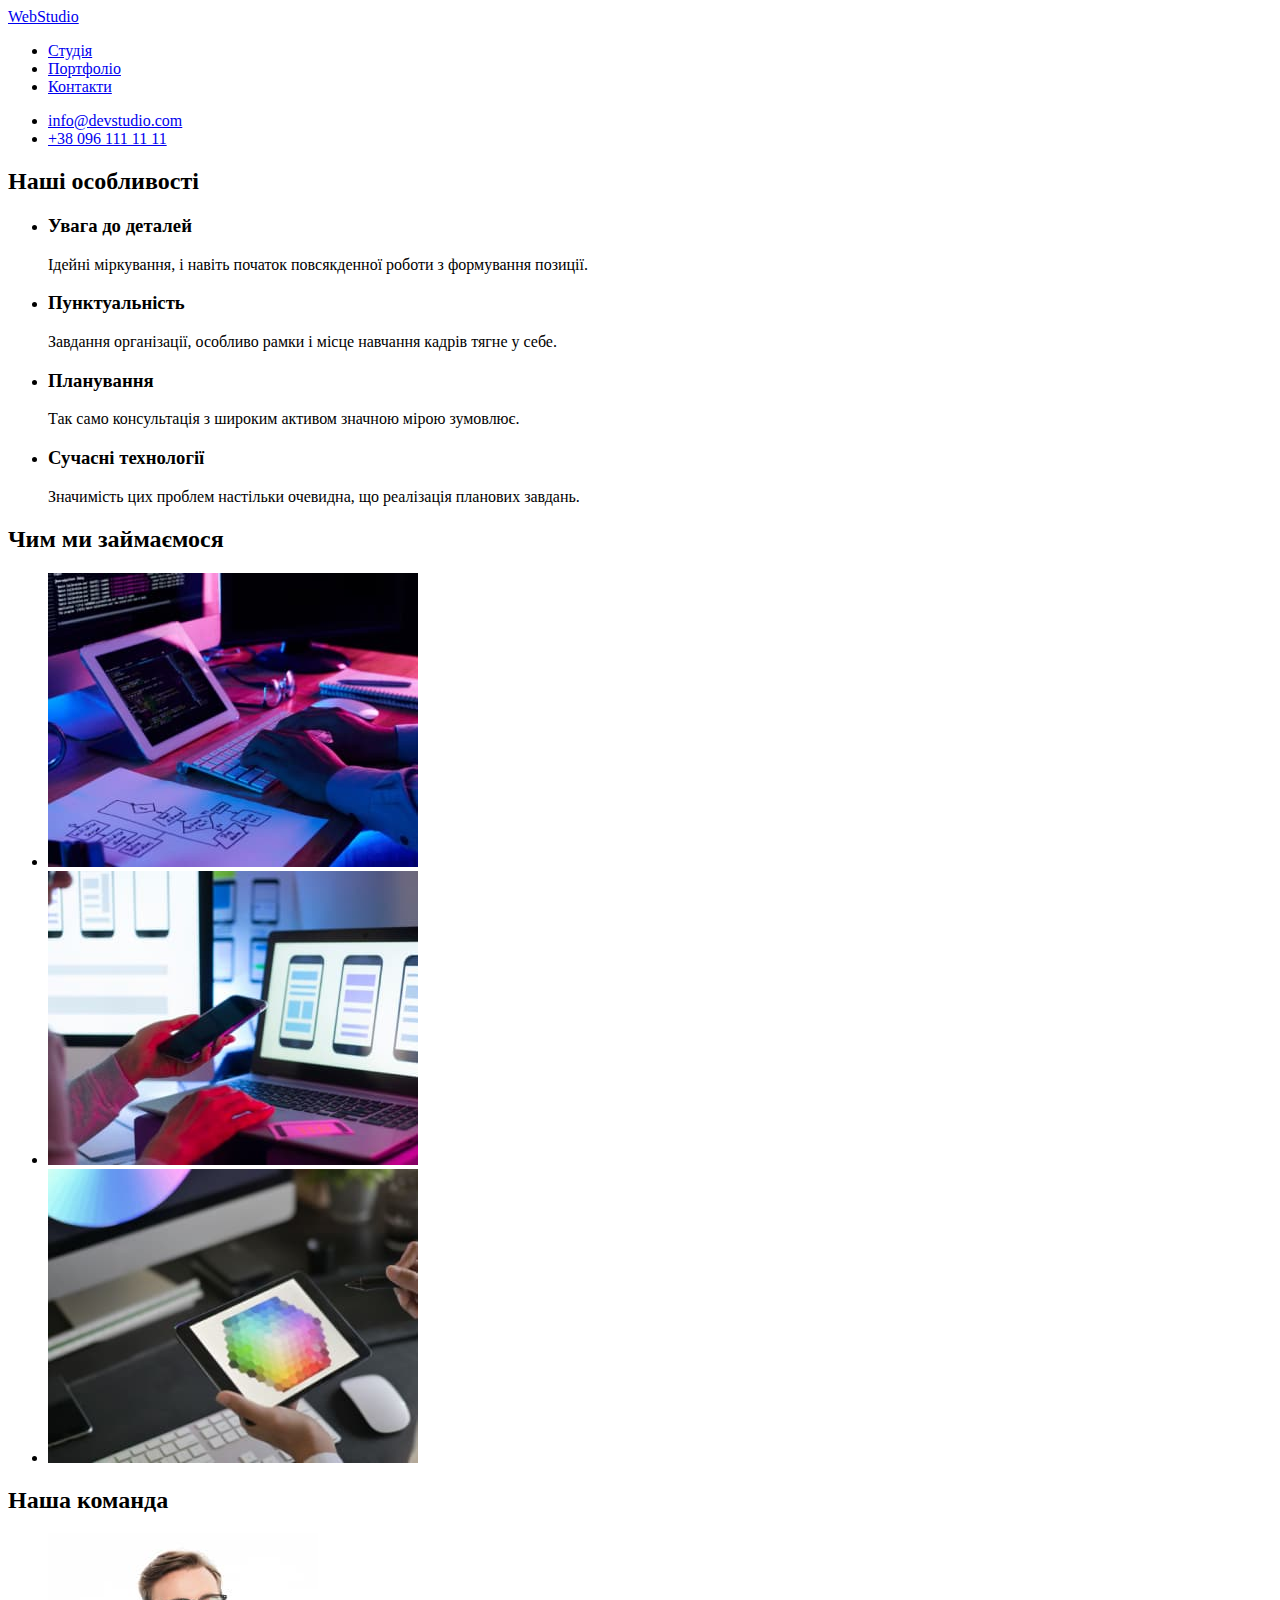
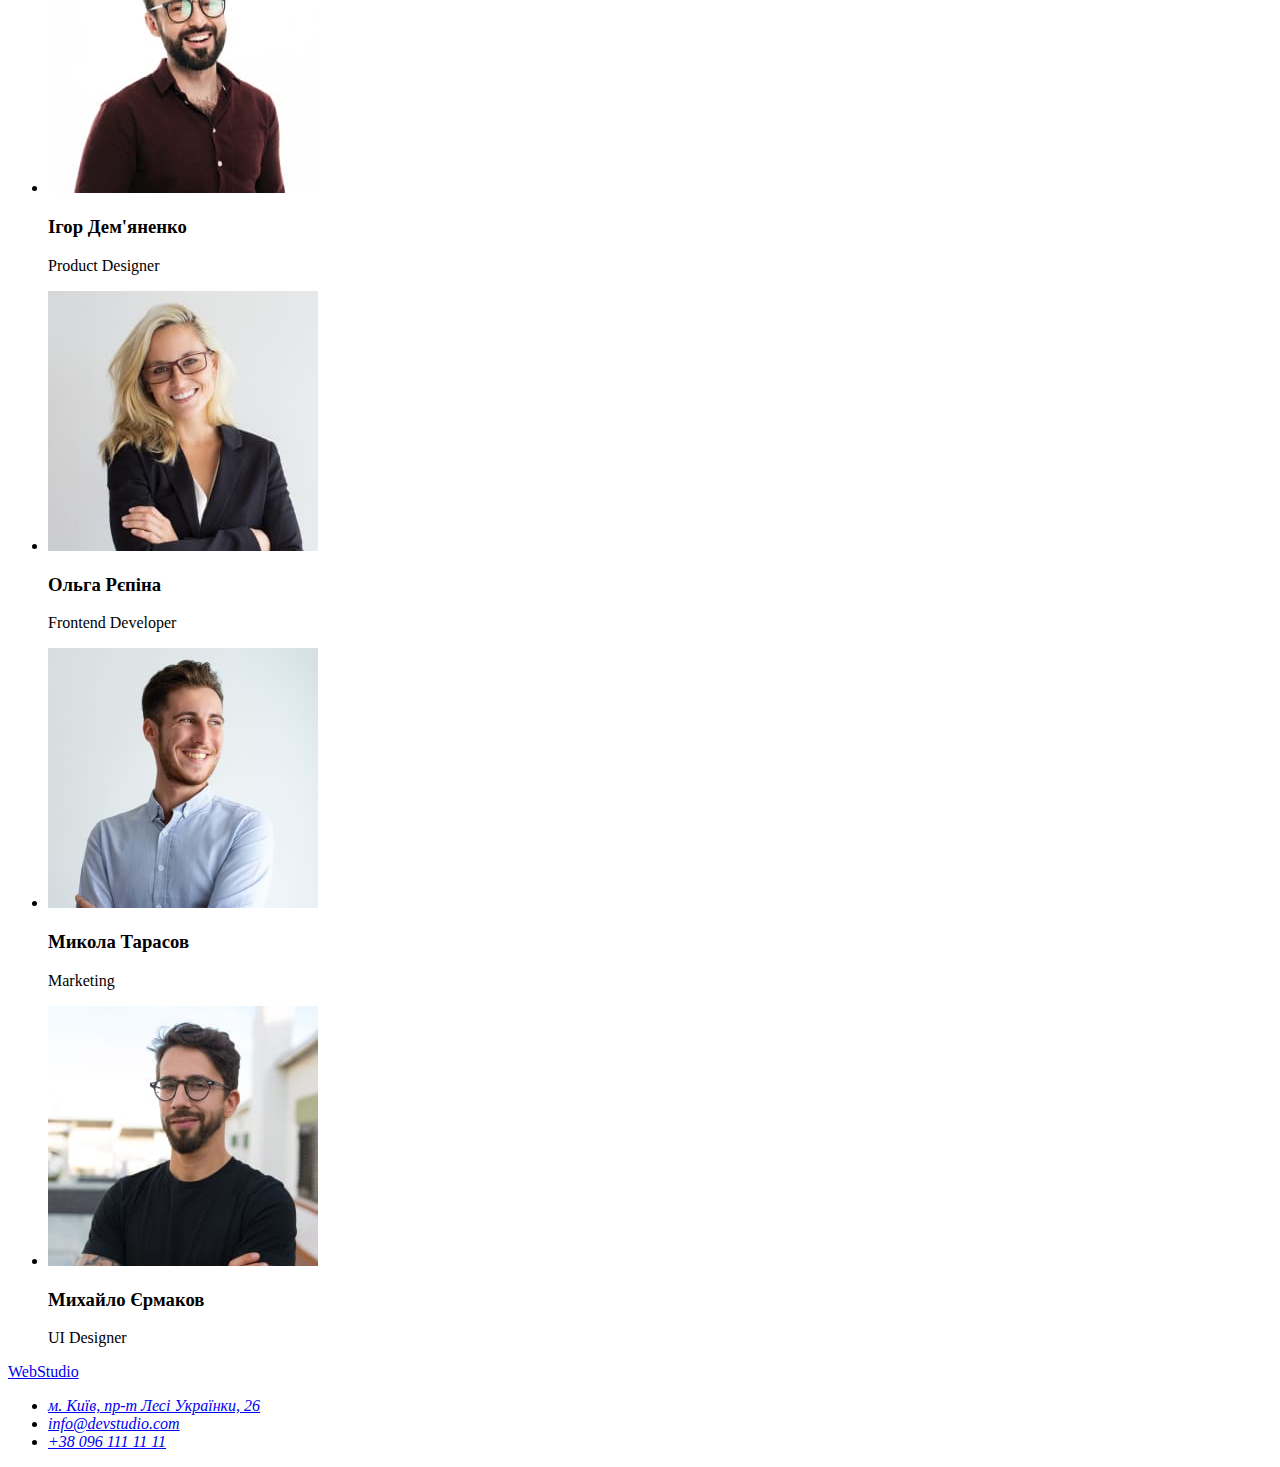
==== portfolio.html @ 6642eb1c "додає сторінку портфоліо" ====
<!DOCTYPE html>
<html lang="en">
  <head>
    <meta charset="UTF-8" />
    <meta http-equiv="X-UA-Compatible" content="IE=edge" />
    <meta name="viewport" content="width=device-width, initial-scale=1.0" />
    <title>Document</title>
  </head>

  <body>
    <header>
      <nav>
        <a href="./index.html">WebStudio</a>
        <ul>
          <li>
            <a href="#">Студія</a>
          </li>
          <li>
            <a href="./portfolio.html">Портфоліо</a>
          </li>
          <li>
            <a href="#">Контакти</a>
          </li>
        </ul>
      </nav>

      <ul>
        <li><a href="mailto:info@devstudio.com ">info@devstudio.com</a></li>
        <li>
          <a href="tel:+380961111111">+38 096 111 11 11</a>
        </li>
      </ul>
    </header>
    <main>
      <section>
        <h2>Наші особливості</h2>

        <ul>
          <li>
            <h3>Увага до деталей</h3>
            <p>
              Ідейні міркування, і навіть початок повсякденної роботи з
              формування позиції.
            </p>
          </li>

          <li>
            <h3>Пунктуальність</h3>
            <p>
              Завдання організації, особливо рамки і місце навчання кадрів тягне
              у себе.
            </p>
          </li>

          <li>
            <h3>Планування</h3>
            <p>
              Так само консультація з широким активом значною мірою зумовлює.
            </p>
          </li>
          <li>
            <h3>Сучасні технології</h3>
            <p>
              Значимість цих проблем настільки очевидна, що реалізація планових
              завдань.
            </p>
          </li>
        </ul>
      </section>

      <!--Чим ми займаємося-->

      <section>
        <h2>Чим ми займаємося</h2>

        <ul>
          <li>
            <img
              src="./images/3-1.jpg"
              alt="Людина працює за комп'ютером"
              width="370"
            />
          </li>
          <li>
            <img
              src="./images/3-2.jpg"
              alt="Людина працює зі смартфоном"
              width="370"
            />
          </li>
          <li>
            <img
              src="./images/3-3.jpg"
              alt="Людина працює на планшеті"
              width="370"
            />
          </li>
        </ul>
      </section>

      <!--Наша команда-->

      <section>
        <h2>Наша команда</h2>
        <ul>
          <li>
            <img
              src="./images/4-1.jpg"
              alt="Чоловік у червоній сорочці"
              width="270"
            />
            <h3>Ігор Дем'яненко</h3>
            <p>Product Designer</p>
          </li>
          <li>
            <img src="./images/4-2.jpg" alt="Ефектна блондинка" width="270" />
            <h3>Ольга Рєпіна</h3>
            <p>Frontend Developer</p>
          </li>
          <li>
            <img
              src="./images/4-3.jpg"
              alt="Чоловік у білій сорочці"
              width="270"
            />
            <h3>Микола Тарасов</h3>
            <p>Marketing</p>
          </li>
          <li>
            <img
              src="./images/4-4.jpg"
              alt="Чоловік у чорній футболці"
              width="270"
            />
            <h3>Михайло Єрмаков</h3>
            <p>UI Designer</p>
          </li>
        </ul>
      </section>
    </main>
    <footer>
      <a href="./index.html">WebStudio</a>
      <address>
        <ul>
          <li>
            <a
              href="https://www.google.com/maps/place/%D0%B1%D1%83%D0%BB%D1%8C%D0%B2%D0%B0%D1%80+%D0%9B%D0%B5%D1%81%D1%96+%D0%A3%D0%BA%D1%80%D0%B0%D1%97%D0%BD%D0%BA%D0%B8,+26,+%D0%9A%D0%B8%D1%97%D0%B2,+02000/@50.4265807,30.5383858,17z/data=!3m1!4b1!4m5!3m4!1s0x40d4cf0e033ecbe9:0x57a4dffefec77da0!8m2!3d50.4265807!4d30.5383858"
              >м. Київ, пр-т Лесі Українки, 26</a
            >
          </li>
          <li><a href="mailto:info@devstudio.com ">info@devstudio.com</a></li>
          <li>
            <a href="tel:+380961111111">+38 096 111 11 11</a>
          </li>
        </ul>
      </address>
    </footer>
  </body>
</html>
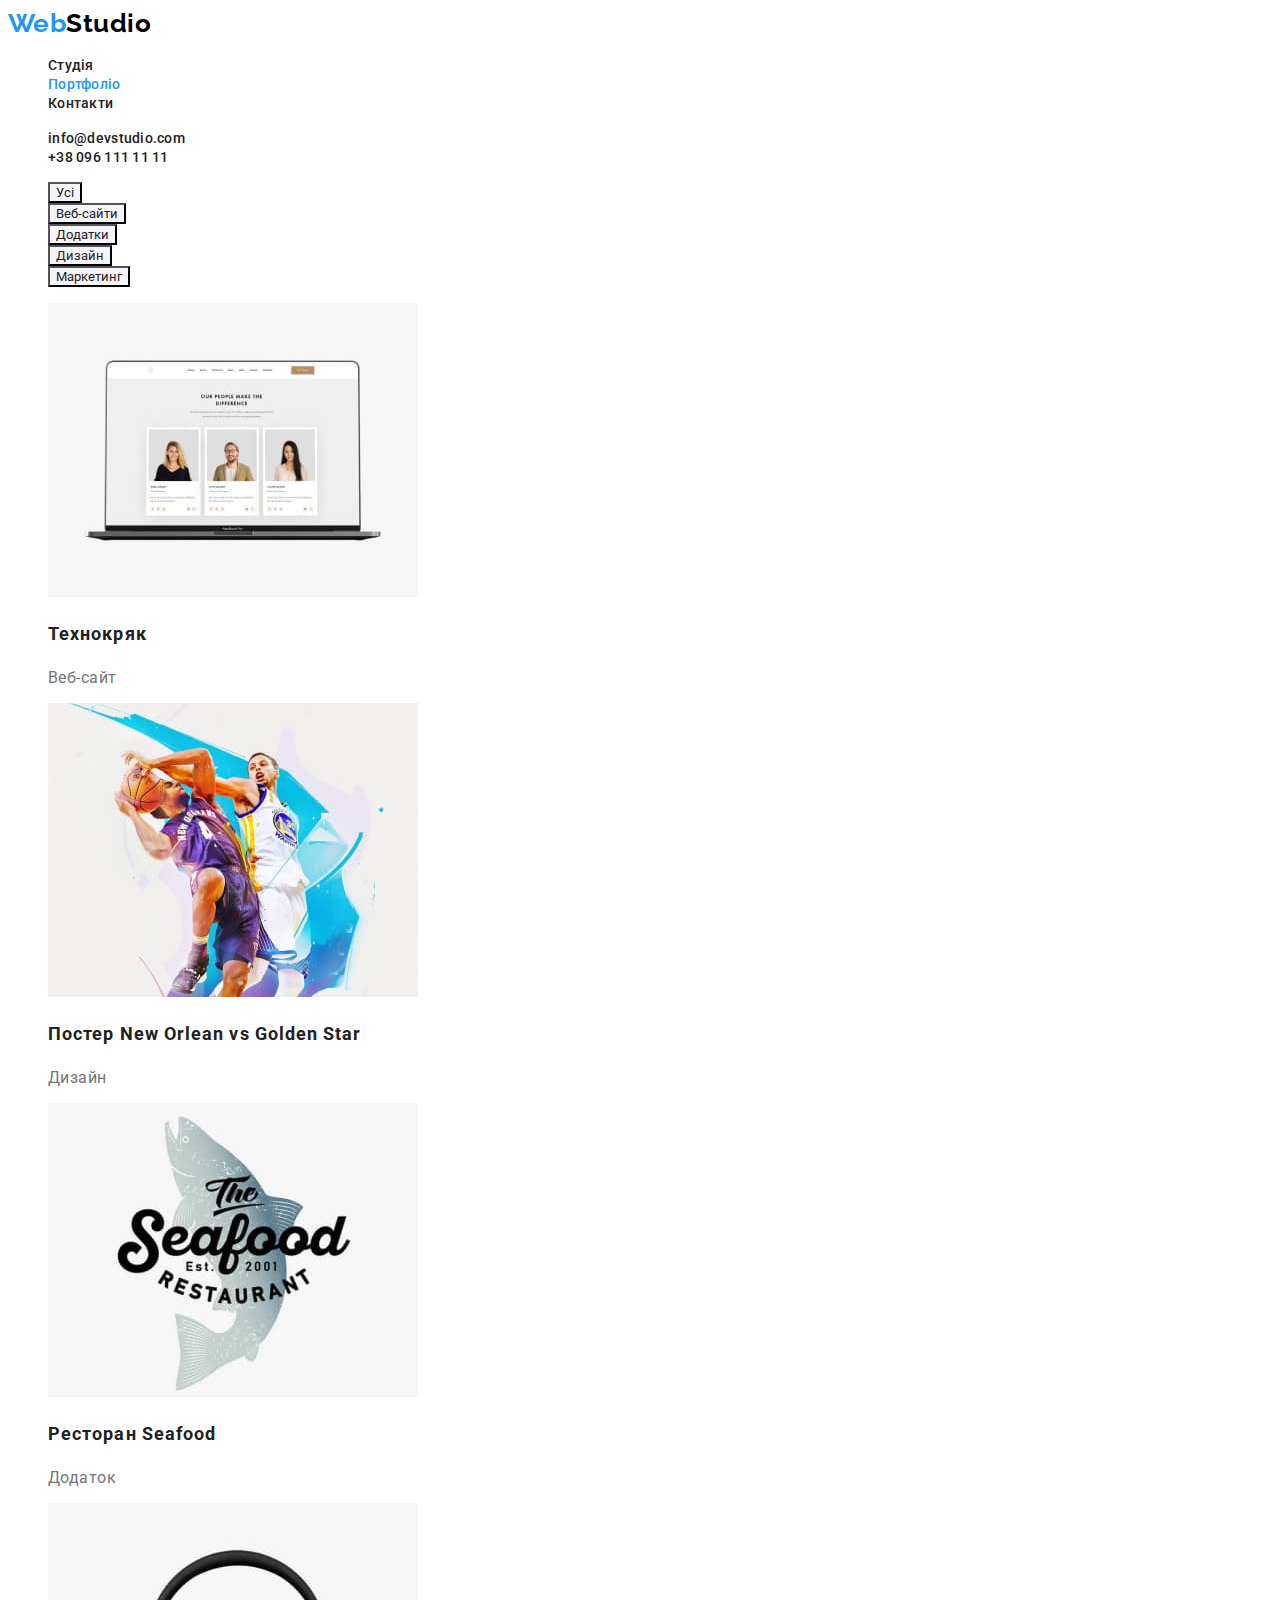
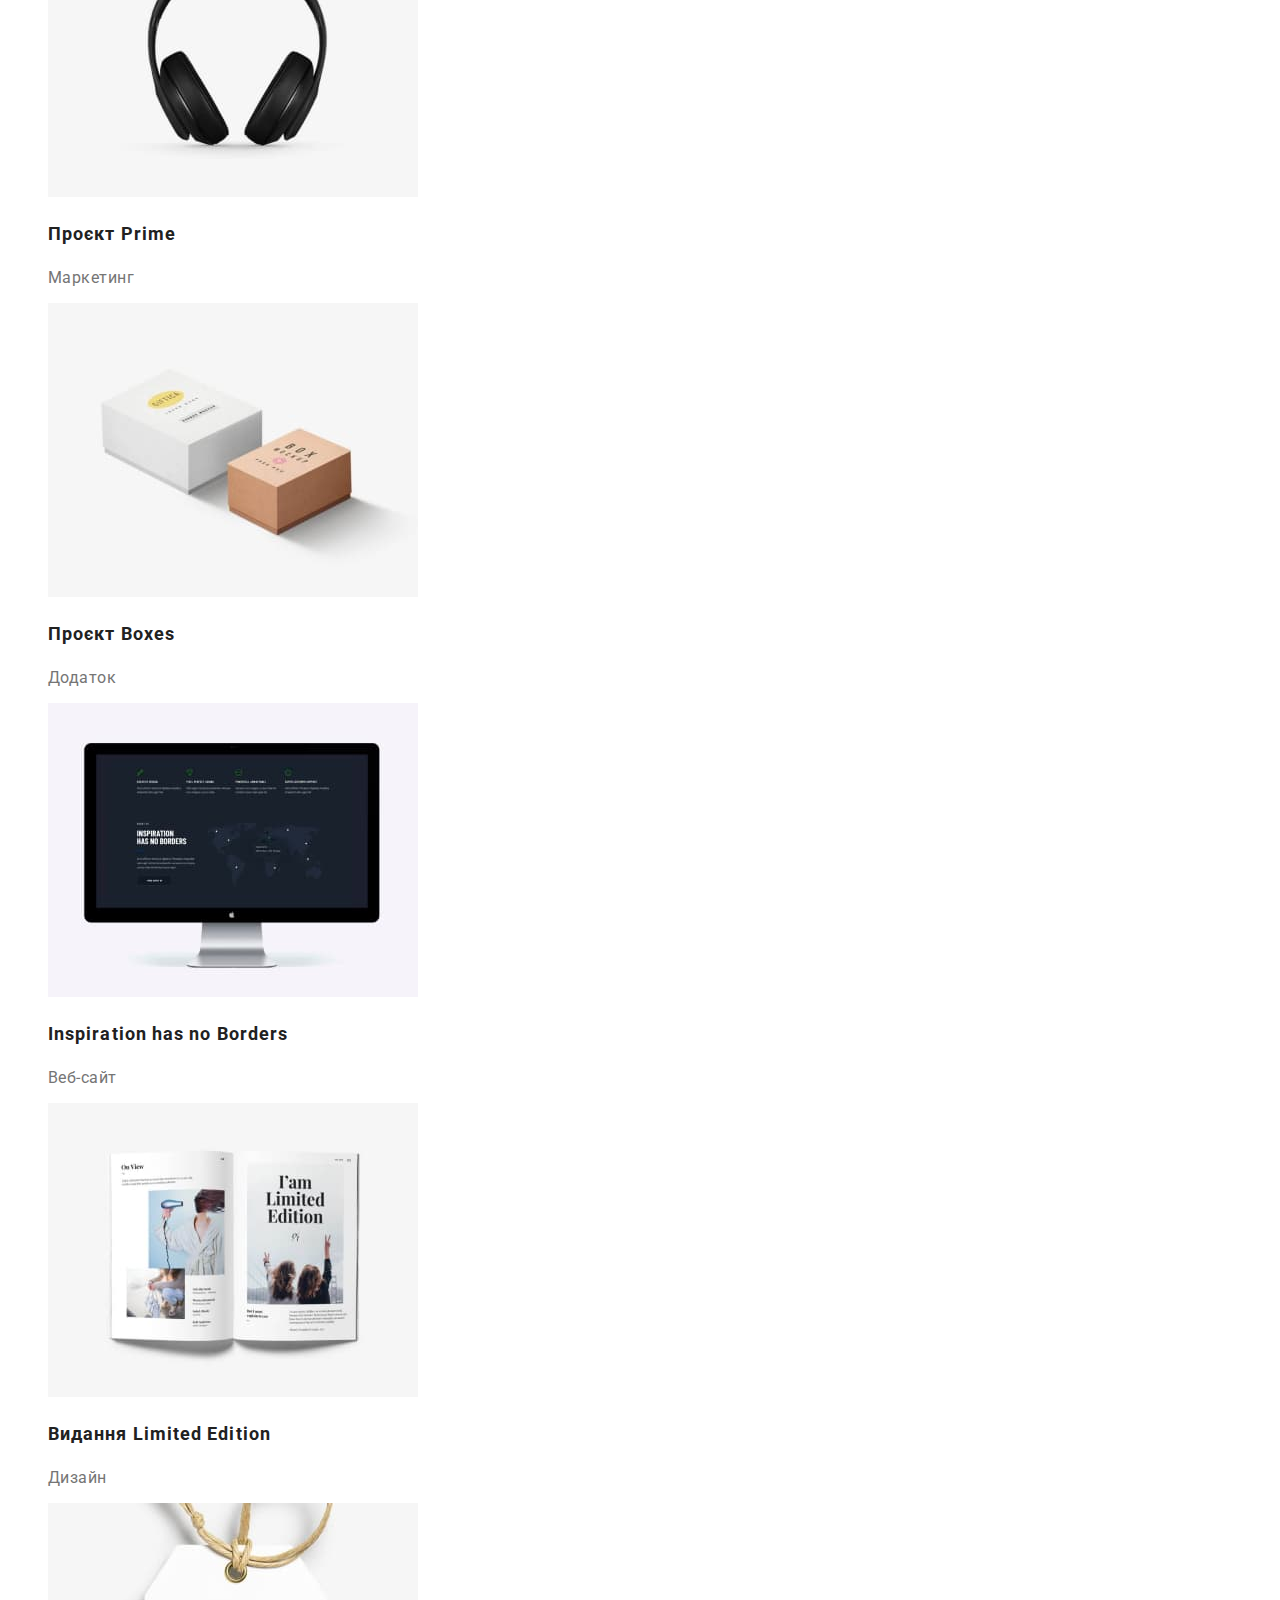
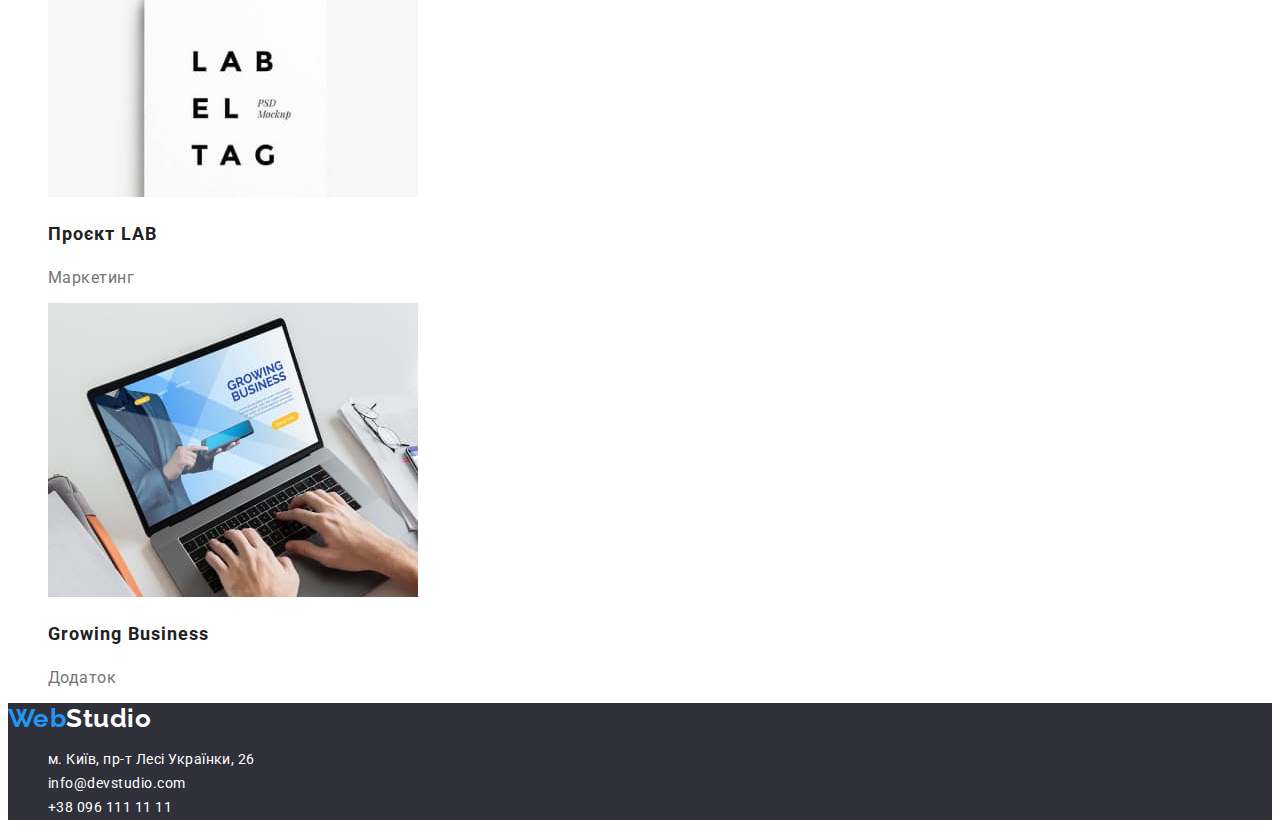
==== commit 03189cb0: "виправлено помилки css" ====
--- a/portfolio.html
+++ b/portfolio.html
@@ -5,152 +5,145 @@
     <meta http-equiv="X-UA-Compatible" content="IE=edge" />
     <meta name="viewport" content="width=device-width, initial-scale=1.0" />
     <title>Document</title>
+    <link
+      href="https://fonts.googleapis.com/css2?family=Raleway:wght@700&family=Roboto:wght@400;500;700;900&display=swap"
+      rel="stylesheet"
+    />
+    <link rel="stylesheet" href="./css/styles.css" />
   </head>
 
   <body>
     <header>
       <nav>
-        <a href="./index.html">WebStudio</a>
-        <ul>
+        <a href="./index.html" class="logo">
+          Web<span class="logo-title-black">Studio</span>
+        </a>
+        <ul class="site-nav">
           <li>
-            <a href="#">Студія</a>
+            <a href="./index.html" class="linc">Студія</a>
           </li>
           <li>
-            <a href="./portfolio.html">Портфоліо</a>
+            <a href="./portfolio.html" class="linc current">Портфоліо</a>
           </li>
           <li>
-            <a href="#">Контакти</a>
+            <a href="#" class="linc">Контакти</a>
           </li>
         </ul>
       </nav>
 
-      <ul>
-        <li><a href="mailto:info@devstudio.com ">info@devstudio.com</a></li>
+      <ul class="contact-nav">
         <li>
-          <a href="tel:+380961111111">+38 096 111 11 11</a>
+          <a href="mailto:info@devstudio.com " class="contact"
+            >info@devstudio.com</a
+          >
+        </li>
+        <li>
+          <a href="tel:+380961111111" class="contact">+38 096 111 11 11</a>
         </li>
       </ul>
     </header>
     <main>
-      <section>
-        <h2>Наші особливості</h2>
-
+      <!--Наші роботи-->
+      <section class="section">
+        <h1 class="visually-hidden">Наші роботи</h1>
         <ul>
           <li>
-            <h3>Увага до деталей</h3>
-            <p>
-              Ідейні міркування, і навіть початок повсякденної роботи з
-              формування позиції.
-            </p>
-          </li>
-
-          <li>
-            <h3>Пунктуальність</h3>
-            <p>
-              Завдання організації, особливо рамки і місце навчання кадрів тягне
-              у себе.
-            </p>
-          </li>
-
-          <li>
-            <h3>Планування</h3>
-            <p>
-              Так само консультація з широким активом значною мірою зумовлює.
-            </p>
+            <button class="filter-button" type="button">Усі</button>
           </li>
           <li>
-            <h3>Сучасні технології</h3>
-            <p>
-              Значимість цих проблем настільки очевидна, що реалізація планових
-              завдань.
-            </p>
+            <button class="filter-button" type="button">Веб-сайти</button>
+          </li>
+          <li><button class="filter-button" type="button">Додатки</button></li>
+          <li><button class="filter-button" type="button">Дизайн</button></li>
+          <li>
+            <button class="filter-button" type="button">Маркетинг</button>
           </li>
         </ul>
-      </section>
-
-      <!--Чим ми займаємося-->
-
-      <section>
-        <h2>Чим ми займаємося</h2>
 
         <ul>
           <li>
             <img
-              src="./images/3-1.jpg"
-              alt="Людина працює за комп'ютером"
-              width="370"
+              src="./images/portfolio-1.jpg"
+              alt="Ноутбук з відкритим сайтом"
             />
+            <h2 class="works-title">Технокряк</h2>
+            <p>Веб-сайт</p>
+          </li>
+          <li>
+            <img src="./images/portfolio-2.jpg" alt="Гра в баскетбол" />
+            <h2 class="works-title">Постер New Orlean vs Golden Star</h2>
+            <p>Дизайн</p>
+          </li>
+
+          <li>
+            <img src="./images/portfolio-3.jpg" alt="Емблема ресторану" />
+            <h2 class="works-title">Ресторан Seafood</h2>
+            <p>Додаток</p>
+          </li>
+          <li>
+            <img src="./images/portfolio-4.jpg" alt="Навушники" />
+            <h2 class="works-title">Проєкт Prime</h2>
+            <p>Маркетинг</p>
+          </li>
+          <li>
+            <img src="./images/portfolio-5.jpg" alt="Дві коробки" />
+            <h2 class="works-title">Проєкт Boxes</h2>
+            <p>Додаток</p>
           </li>
           <li>
             <img
-              src="./images/3-2.jpg"
-              alt="Людина працює зі смартфоном"
-              width="370"
+              src="./images/portfolio-6.jpg"
+              alt="Монітор з відкритим сайтом"
             />
+            <h2 class="works-title">Inspiration has no Borders</h2>
+            <p>Веб-сайт</p>
+          </li>
+          <li>
+            <img src="./images/portfolio-7.jpg" alt="Відкрита книга" />
+            <h2 class="works-title">Видання Limited Edition</h2>
+            <p>Дизайн</p>
           </li>
           <li>
             <img
-              src="./images/3-3.jpg"
-              alt="Людина працює на планшеті"
-              width="370"
+              src="./images/portfolio-8.jpg"
+              alt="Бірка з логотипом проєкту"
             />
-          </li>
-        </ul>
-      </section>
-
-      <!--Наша команда-->
-
-      <section>
-        <h2>Наша команда</h2>
-        <ul>
-          <li>
-            <img
-              src="./images/4-1.jpg"
-              alt="Чоловік у червоній сорочці"
-              width="270"
-            />
-            <h3>Ігор Дем'яненко</h3>
-            <p>Product Designer</p>
-          </li>
-          <li>
-            <img src="./images/4-2.jpg" alt="Ефектна блондинка" width="270" />
-            <h3>Ольга Рєпіна</h3>
-            <p>Frontend Developer</p>
+            <h2 class="works-title">Проєкт LAB</h2>
+            <p>Маркетинг</p>
           </li>
           <li>
             <img
-              src="./images/4-3.jpg"
-              alt="Чоловік у білій сорочці"
-              width="270"
+              src="./images/portfolio-9.jpg"
+              alt="Людина працює на ноутбуці"
             />
-            <h3>Микола Тарасов</h3>
-            <p>Marketing</p>
-          </li>
-          <li>
-            <img
-              src="./images/4-4.jpg"
-              alt="Чоловік у чорній футболці"
-              width="270"
-            />
-            <h3>Михайло Єрмаков</h3>
-            <p>UI Designer</p>
+            <h2 class="works-title">Growing Business</h2>
+            <p>Додаток</p>
           </li>
         </ul>
       </section>
     </main>
-    <footer>
-      <a href="./index.html">WebStudio</a>
-      <address>
+    <footer class="footer">
+      <a href="./index.html" class="logo"
+        >Web<span class="title-logo-light">Studio</span>
+      </a>
+      <address class="adress-nav">
         <ul>
           <li>
             <a
-              href="https://www.google.com/maps/place/%D0%B1%D1%83%D0%BB%D1%8C%D0%B2%D0%B0%D1%80+%D0%9B%D0%B5%D1%81%D1%96+%D0%A3%D0%BA%D1%80%D0%B0%D1%97%D0%BD%D0%BA%D0%B8,+26,+%D0%9A%D0%B8%D1%97%D0%B2,+02000/@50.4265807,30.5383858,17z/data=!3m1!4b1!4m5!3m4!1s0x40d4cf0e033ecbe9:0x57a4dffefec77da0!8m2!3d50.4265807!4d30.5383858"
+              href="https://goo.gl/maps/hLnJLnm5KdbcXGnV6"
+              target="_blank"
+              rel="noopener noreferrer nofollow"
+              class="adress"
               >м. Київ, пр-т Лесі Українки, 26</a
             >
           </li>
-          <li><a href="mailto:info@devstudio.com ">info@devstudio.com</a></li>
           <li>
-            <a href="tel:+380961111111">+38 096 111 11 11</a>
+            <a href="mailto:info@devstudio.com " class="adress"
+              >info@devstudio.com</a
+            >
+          </li>
+          <li>
+            <a href="tel:+380961111111" class="adress">+38 096 111 11 11</a>
           </li>
         </ul>
       </address>
--- a/css/styles.css
+++ b/css/styles.css
@@ -0,0 +1,208 @@
+/* Основний колір тексту #757575 */
+/* Другорядний колір тексту #212121 */
+/* Білий #FFFFFF*/
+/* Чорний #000000/
+/* Синій #2196F3 */
+/* Акцент #2196F3*/
+/* Колір фону героя #2F303A  */
+/* Другорядний колір фону #F5F4FA  */
+
+
+:root{
+    --primary-text-color: #757575;
+    --secondary-text-color: #212121;
+    --accent: #2196F3;
+    --hero-background-color: #2F303A;
+    --secondary-background-color: #F5F4FA;
+    --white-color: #FFFFFF;
+    --black-color: #000000;
+    --bhero-button-active:#188CE8;
+   
+}
+
+body {
+    color: var(--primary-text-color);
+    background-color: var(--white-color);
+    font-family: Roboto, sans-serif;
+    letter-spacing: 0.03em;
+}
+
+ul {
+    list-style: none;
+}
+
+/* Хедер */
+.logo{
+    color: var(--accent);
+    font-family: Raleway;
+            font-weight: 700;
+        font-size: 26px;
+        line-height: 1.2;
+        text-decoration: none;
+}
+
+.logo-title-black{
+    color: var(--black-color);
+}
+
+
+.site-nav .linc {
+    color: var(--secondary-text-color);
+    font-weight: 500;
+        font-size: 14px;
+        line-height: 1.14;
+        letter-spacing: 0.02em;
+        text-decoration: none;
+}
+
+.site-nav .linc:hover, 
+.site-nav .linc:focus {
+color: var(--accent);
+}
+
+
+.site-nav .linc.current {
+    color: var(--accent);
+}
+
+.contact-nav .contact {
+    color: var(--secondary-text-color);
+    font-weight: 500;
+        font-size: 14px;
+        line-height: 1.14;
+        letter-spacing: 0.02em;
+        text-decoration: none;
+}
+
+.contact-nav .contact:hover,
+.contact-nav .contact:focus{
+    color: var(--accent);
+}
+
+
+/* Футер */
+
+.footer{
+    background-color: var(--hero-background-color);
+}
+
+.title-logo-light{
+    color: var(--white-color);
+}
+
+.adress-nav{
+    font-style: normal;
+        font-weight: 400;
+        font-size: 14px;
+        line-height: 1.71;
+}
+
+.adress-nav .adress{
+    color: var(--white-color);
+    text-decoration: none;
+}
+
+.adress-nav .adress:hover,
+.adress-nav .adress:focus{
+    color: var(--accent);
+}
+
+/* Герой */
+
+.hero{
+    color: var(--white-color);
+    background-color: var(--hero-background-color);
+}
+
+
+
+.hero-button{
+   color: var(--white-color);
+   background-color: var(--accent);
+   cursor: pointer;
+   font-family: inherit;
+}
+
+.hero-title{
+    font-weight: 900;
+font-size: 44px;
+line-height: 1.36;
+letter-spacing: 0.06em;
+text-transform: uppercase
+}
+
+.hero-button:hover,
+.hero-button:focus{
+background-color:var(--bhero-button-active);
+}
+
+/* Наші особливості */
+
+.section-title{
+    color: var(--secondary-text-color);
+    font-weight: 700;
+        font-size: 36px;
+        line-height: 1.17;
+}
+
+.visually-hidden {
+    position: absolute;
+    white-space: nowrap;
+    width: 1px;
+    height: 1px;
+    overflow: hidden;
+    border: 0;
+    padding: 0;
+    clip: rect(0 0 0 0);
+    clip-path: inset(50%);
+    margin: -1px;
+}
+
+.element-title{
+    color: var(--secondary-text-color);
+    font-size: 14px;
+        line-height: 1.14;
+    text-transform: uppercase;
+}
+/* Чим ми займаємося */
+
+/* Наша команда */
+
+.section-team{
+    background-color: var(--secondary-background-color);
+}
+
+.fon-tim{
+    background: var(--white-color);
+}
+.tim-title {
+    color: var(--secondary-text-color);
+    font-weight: 500;
+        font-size: 16px;
+        line-height: 1.19;
+}
+
+/* Нащі роботи */
+
+.filter-button{
+cursor: pointer;
+color: var(--secondary-text-color);
+background-color: var(--secondary-background-color);
+font-family: inherit;
+ }
+
+.filter-button:hover,
+ .filter-button:focus{
+    color: var(--white-color);
+    background-color: var(--accent);
+ }
+
+.works-title {
+    color: var(--secondary-text-color);
+    font-weight: 700;
+        font-size: 18px;
+        line-height: 2;
+        letter-spacing: 0.06em;
+}
+
+ 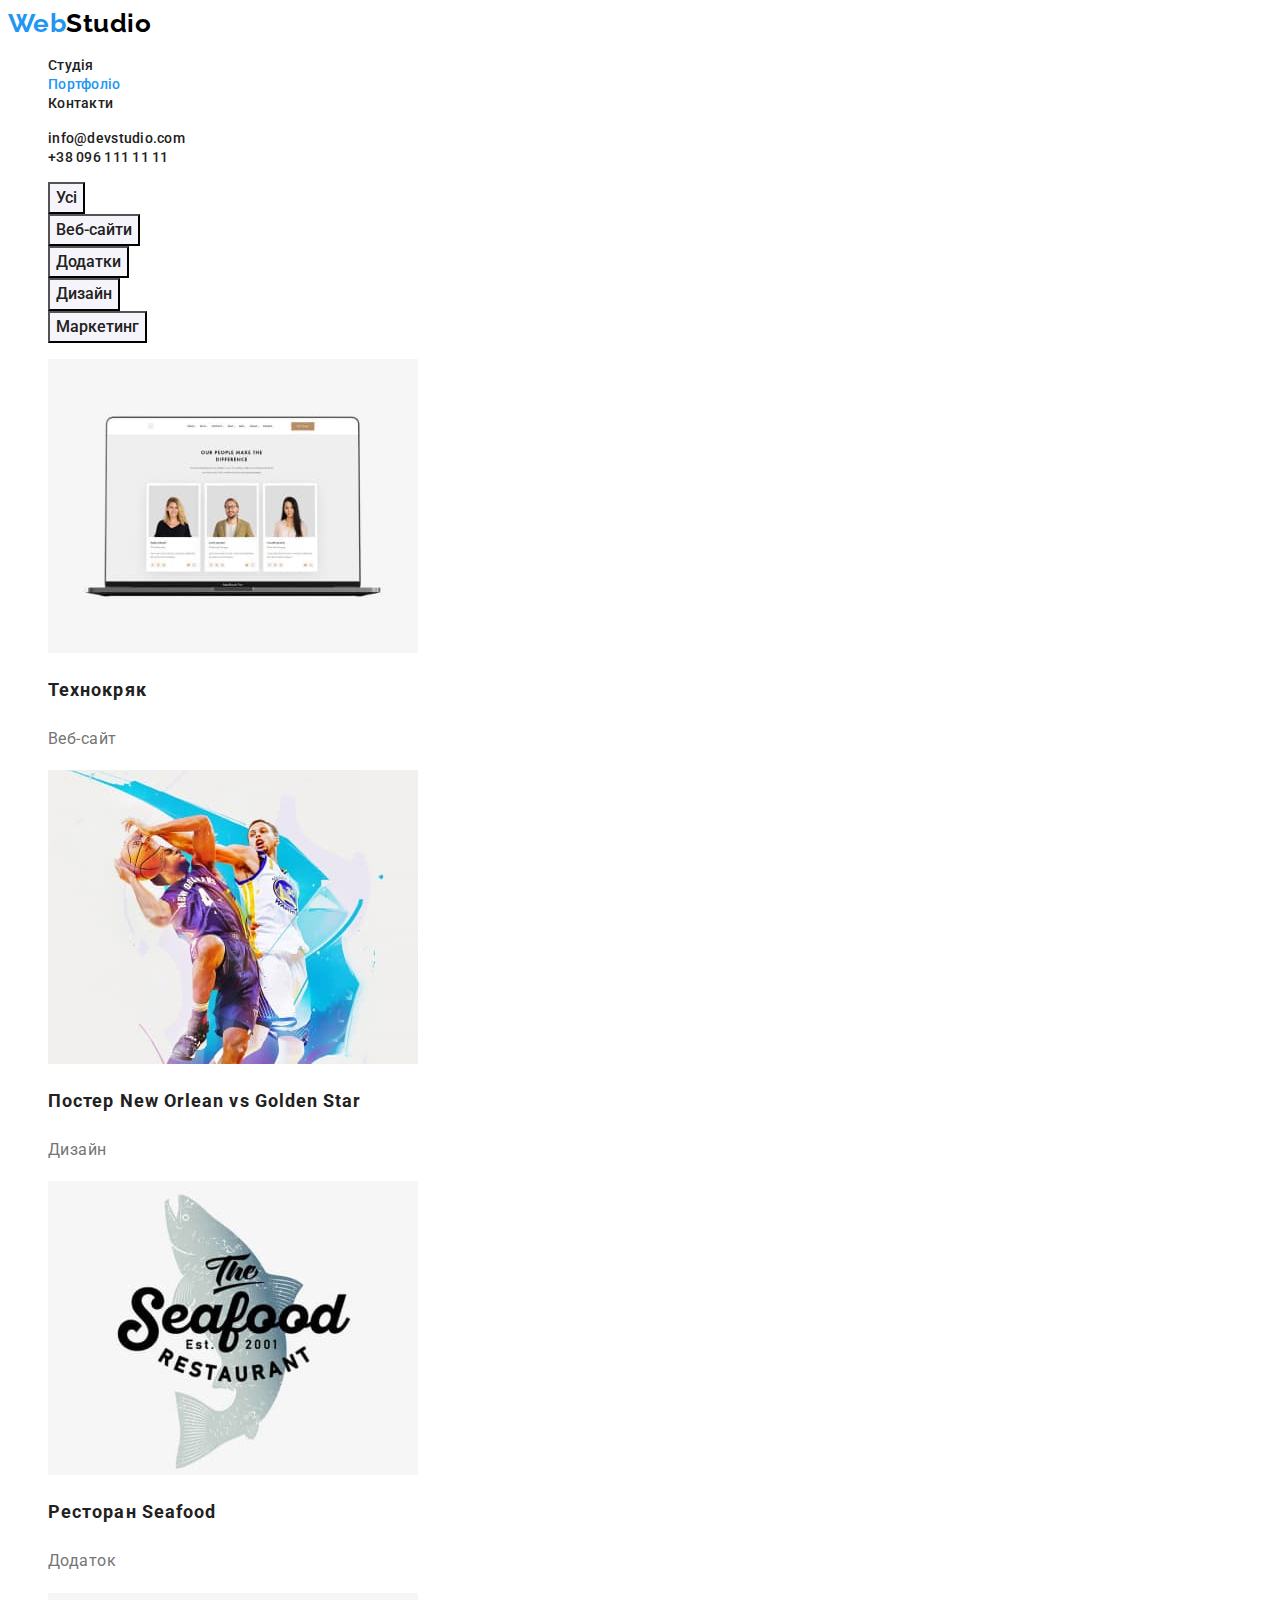
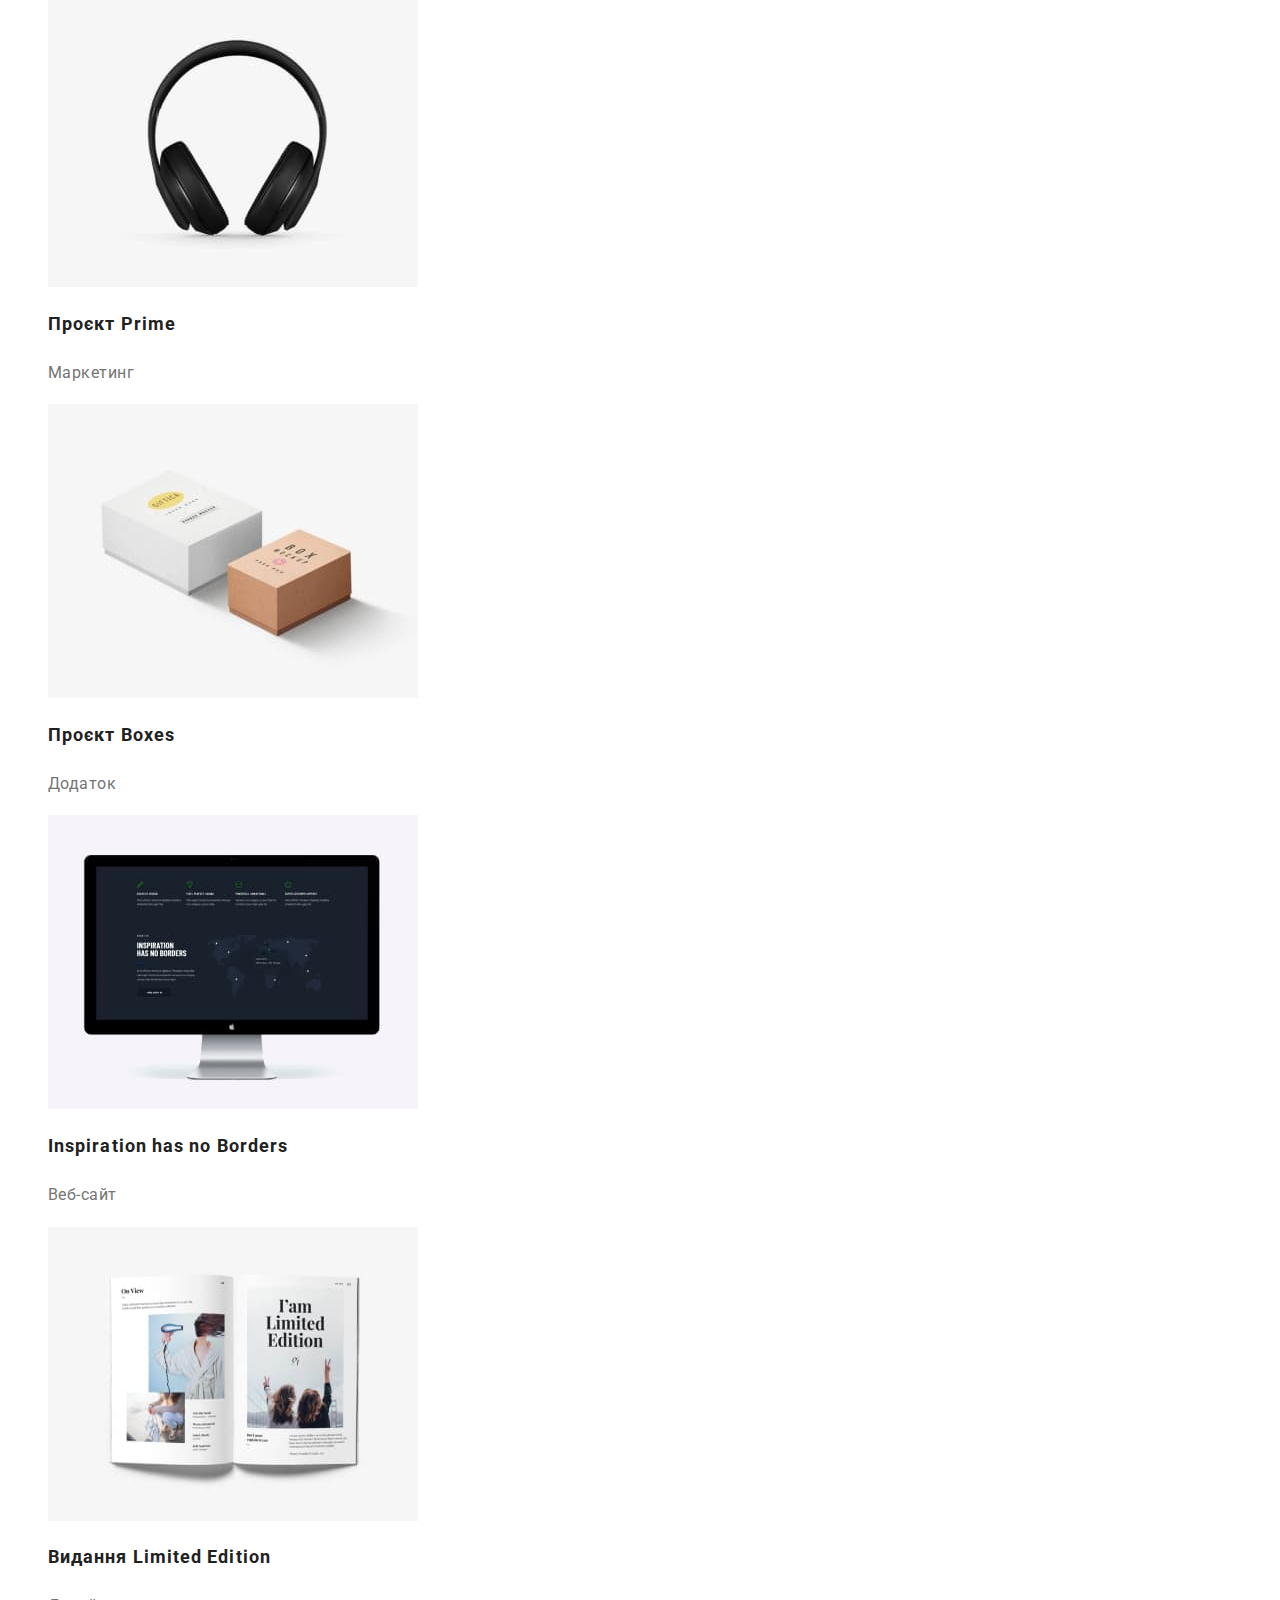
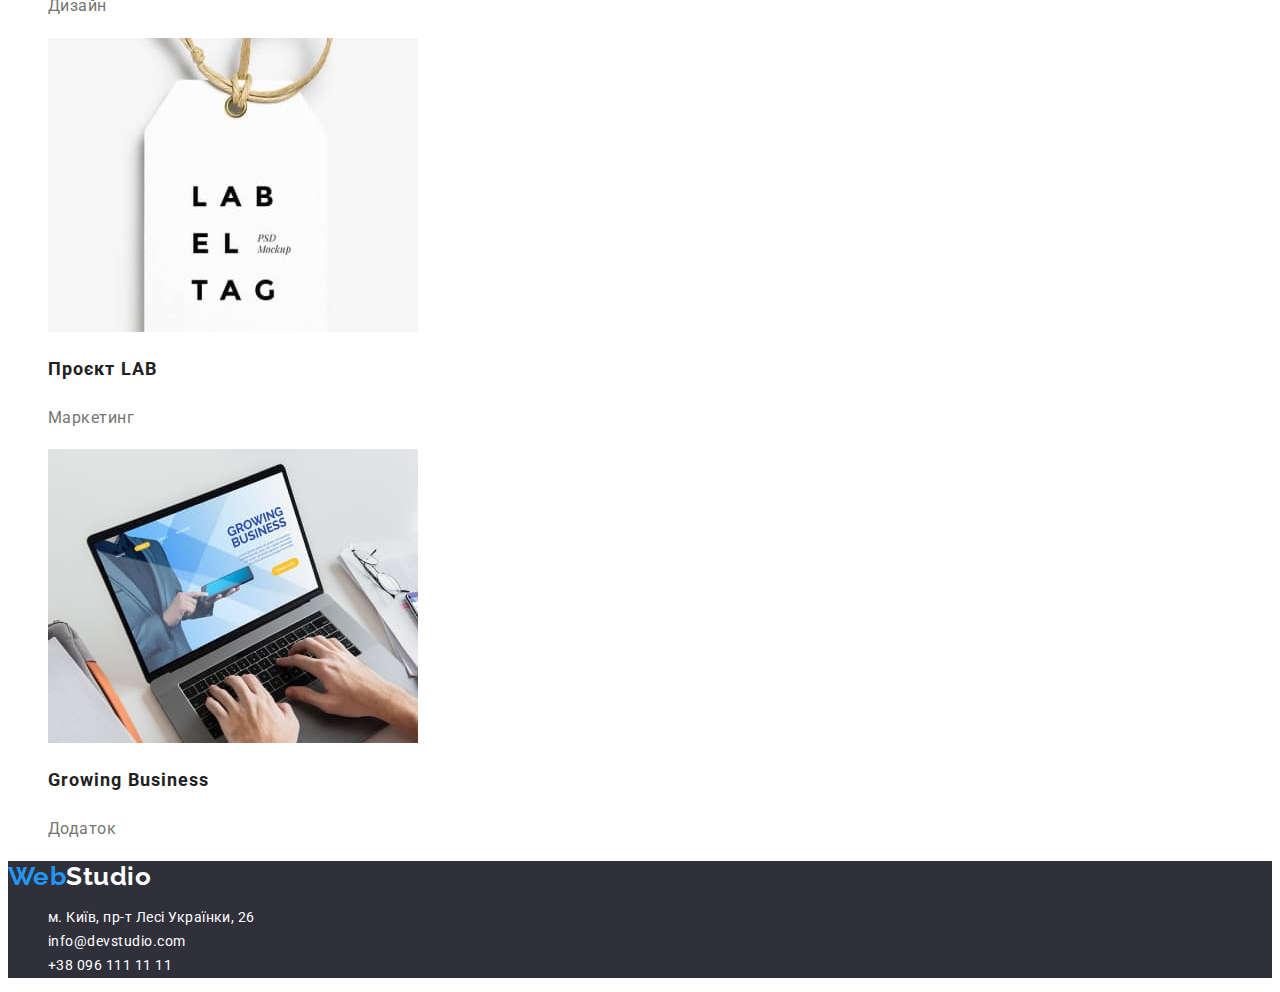
==== commit 561c0d21: "оформлює дз2" ====
--- a/portfolio.html
+++ b/portfolio.html
@@ -44,7 +44,7 @@
     </header>
     <main>
       <!--Наші роботи-->
-      <section class="section">
+      <section class="section-works">
         <h1 class="visually-hidden">Наші роботи</h1>
         <ul>
           <li>
@@ -67,28 +67,28 @@
               alt="Ноутбук з відкритим сайтом"
             />
             <h2 class="works-title">Технокряк</h2>
-            <p>Веб-сайт</p>
+            <p class="works-text">Веб-сайт</p>
           </li>
           <li>
             <img src="./images/portfolio-2.jpg" alt="Гра в баскетбол" />
             <h2 class="works-title">Постер New Orlean vs Golden Star</h2>
-            <p>Дизайн</p>
+            <p class="works-text">Дизайн</p>
           </li>
 
           <li>
             <img src="./images/portfolio-3.jpg" alt="Емблема ресторану" />
             <h2 class="works-title">Ресторан Seafood</h2>
-            <p>Додаток</p>
+            <p class="works-text">Додаток</p>
           </li>
           <li>
             <img src="./images/portfolio-4.jpg" alt="Навушники" />
             <h2 class="works-title">Проєкт Prime</h2>
-            <p>Маркетинг</p>
+            <p class="works-text">Маркетинг</p>
           </li>
           <li>
             <img src="./images/portfolio-5.jpg" alt="Дві коробки" />
             <h2 class="works-title">Проєкт Boxes</h2>
-            <p>Додаток</p>
+            <p class="works-text">Додаток</p>
           </li>
           <li>
             <img
@@ -96,12 +96,12 @@
               alt="Монітор з відкритим сайтом"
             />
             <h2 class="works-title">Inspiration has no Borders</h2>
-            <p>Веб-сайт</p>
+            <p class="works-text">Веб-сайт</p>
           </li>
           <li>
             <img src="./images/portfolio-7.jpg" alt="Відкрита книга" />
             <h2 class="works-title">Видання Limited Edition</h2>
-            <p>Дизайн</p>
+            <p class="works-text">Дизайн</p>
           </li>
           <li>
             <img
@@ -109,7 +109,7 @@
               alt="Бірка з логотипом проєкту"
             />
             <h2 class="works-title">Проєкт LAB</h2>
-            <p>Маркетинг</p>
+            <p class="works-text">Маркетинг</p>
           </li>
           <li>
             <img
@@ -117,7 +117,7 @@
               alt="Людина працює на ноутбуці"
             />
             <h2 class="works-title">Growing Business</h2>
-            <p>Додаток</p>
+            <p class="works-text">Додаток</p>
           </li>
         </ul>
       </section>
--- a/css/styles.css
+++ b/css/styles.css
@@ -164,6 +164,11 @@
         line-height: 1.14;
     text-transform: uppercase;
 }
+
+.section .text{
+    font-size: 16px;
+        line-height: 1.19;
+}
 /* Чим ми займаємося */
 
 /* Наша команда */
@@ -181,6 +186,13 @@
         font-size: 16px;
         line-height: 1.19;
 }
+
+.section-team .text-tim{
+    font-size: 16px;
+        line-height: 19px;
+}
+
+
 
 /* Нащі роботи */
 
@@ -189,6 +201,9 @@
 color: var(--secondary-text-color);
 background-color: var(--secondary-background-color);
 font-family: inherit;
+font-weight: 500;
+    font-size: 16px;
+    line-height: 1.63;
  }
 
 .filter-button:hover,
@@ -197,12 +212,17 @@
     background-color: var(--accent);
  }
 
-.works-title {
-    color: var(--secondary-text-color);
-    font-weight: 700;
-        font-size: 18px;
+.section-works .works-title {
+    color: var(--secondary-text-color);
+           font-size: 18px;
         line-height: 2;
         letter-spacing: 0.06em;
 }
 
+
+.section-works .works-text{
+    font-size: 16px;
+        line-height: 1.9;
+}
+
  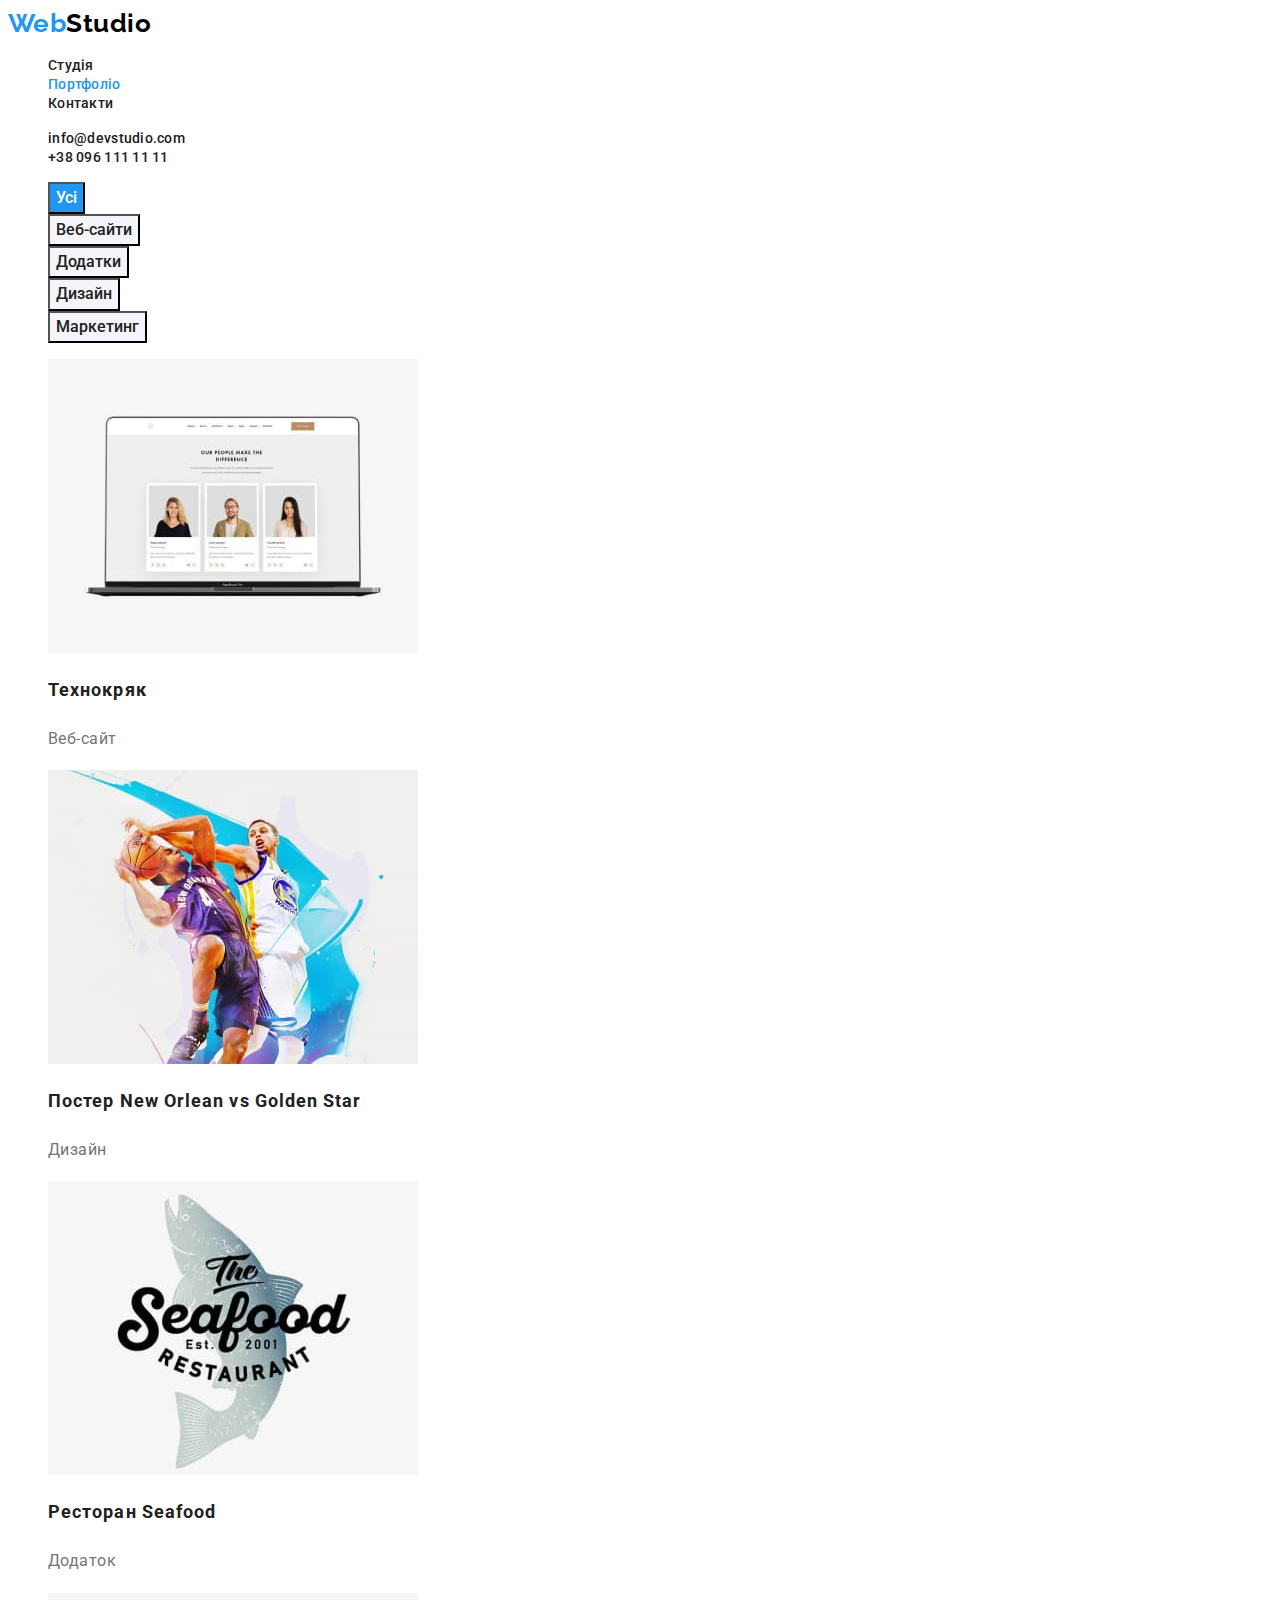
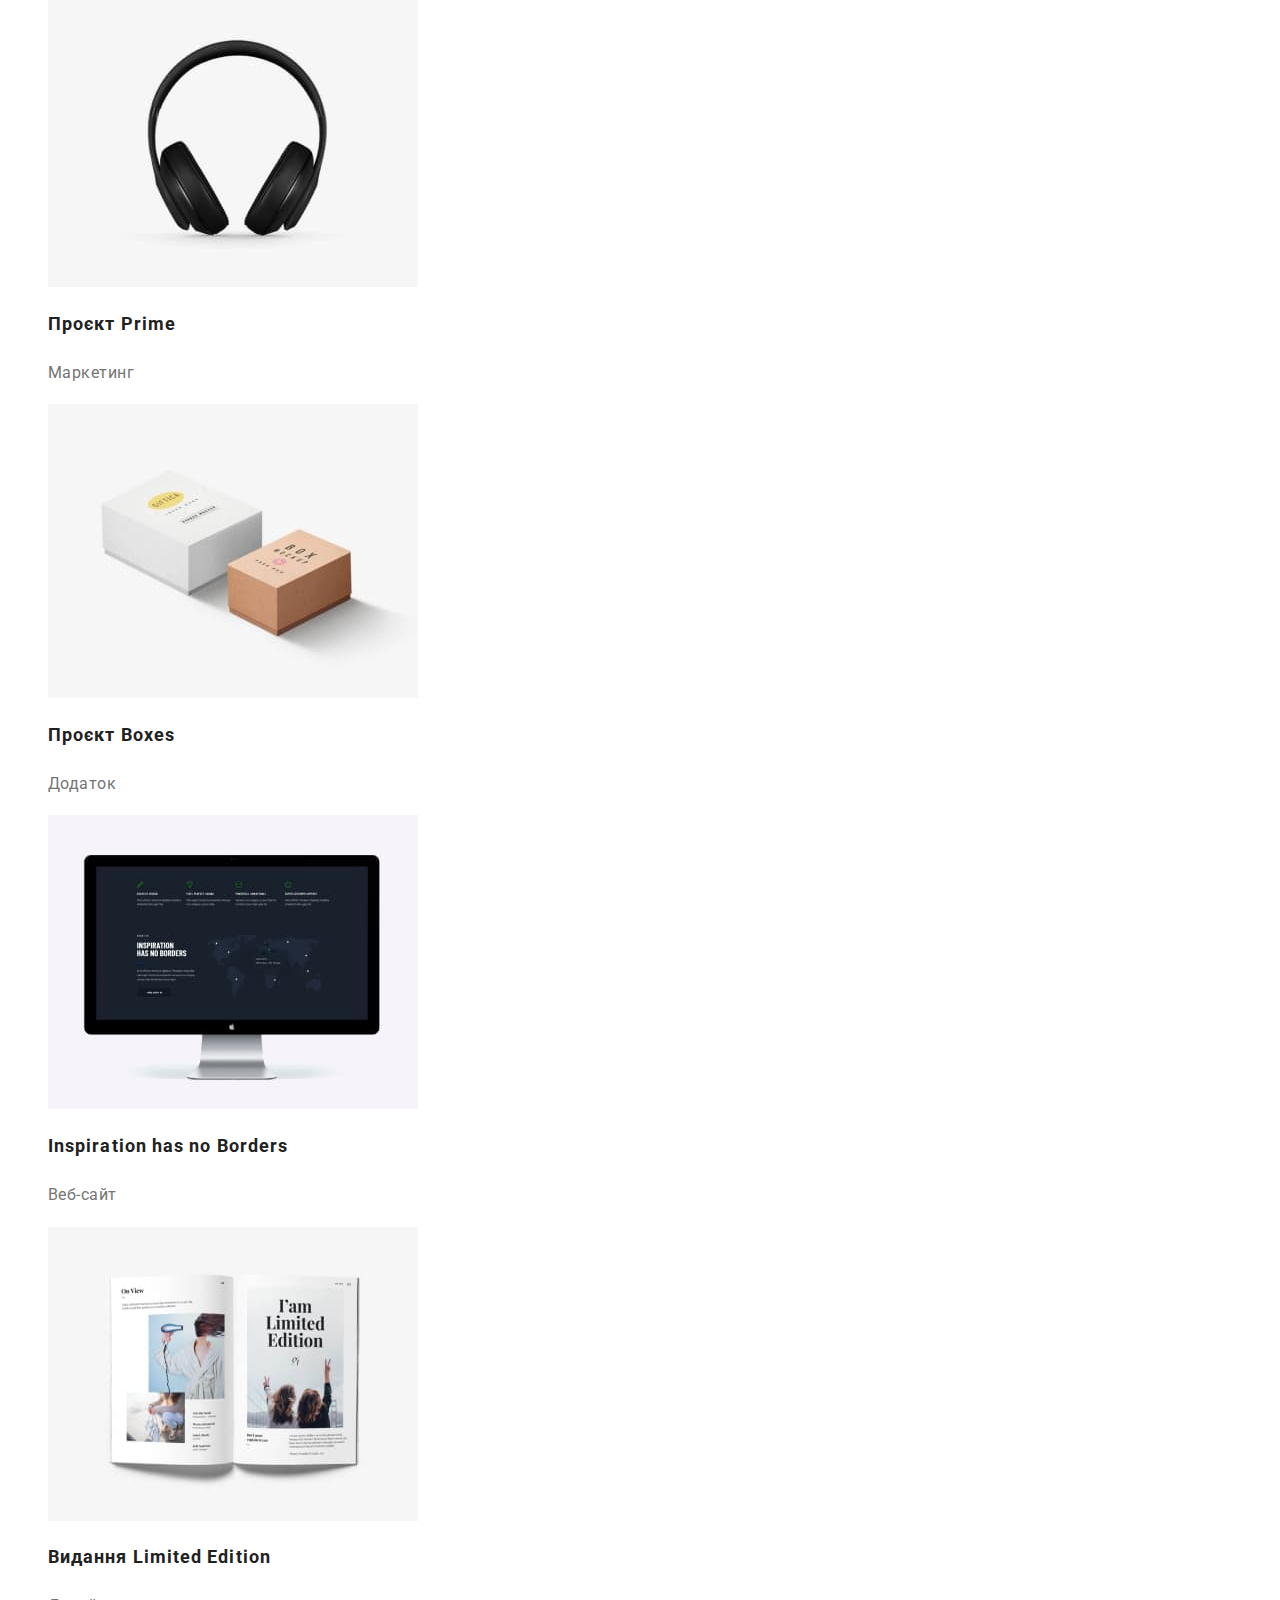
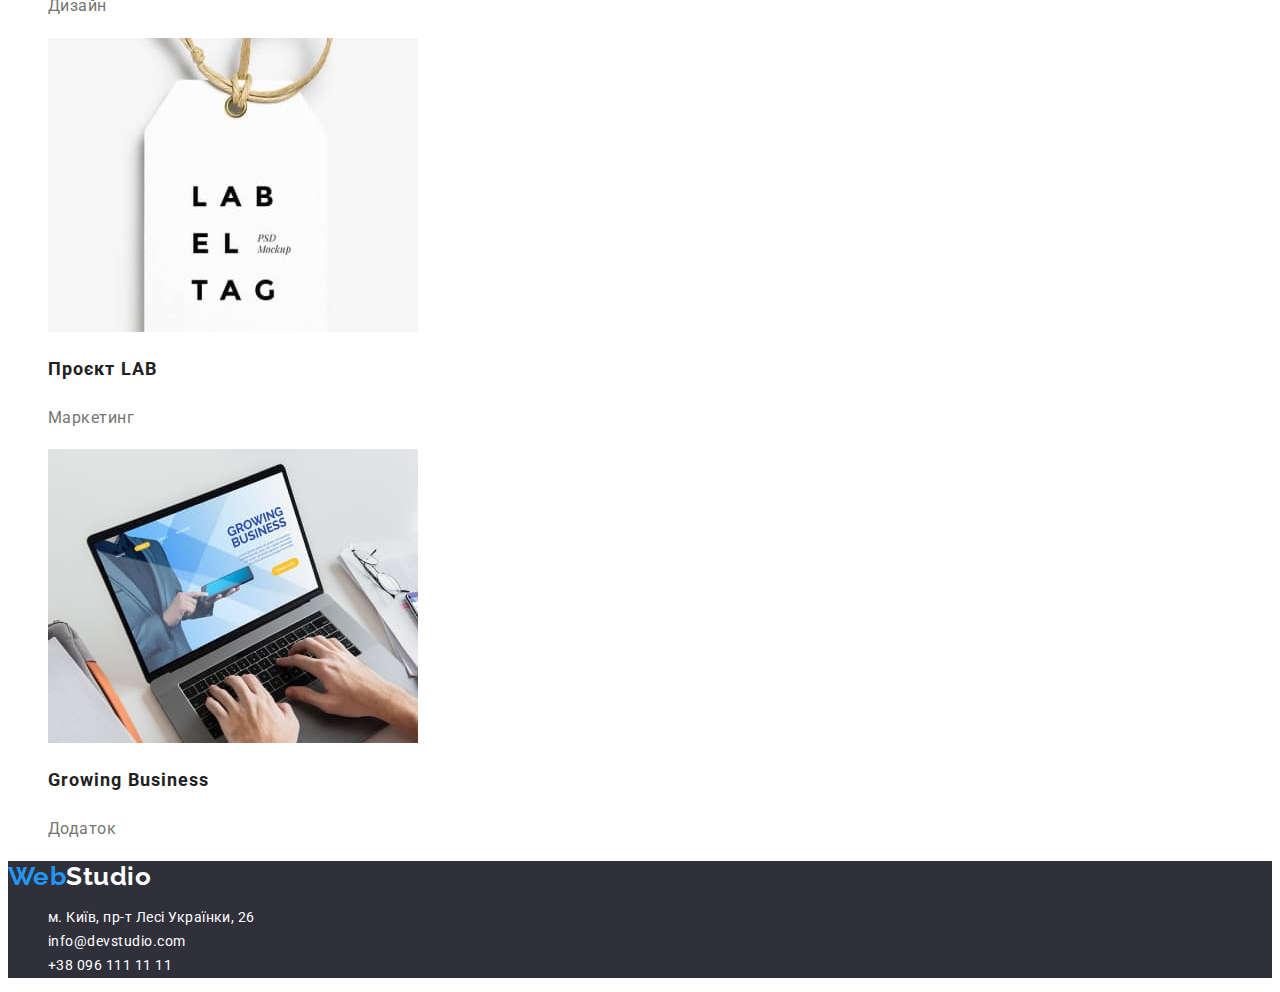
==== commit 807d8bc6: "підсвічує кнопку фільтра" ====
--- a/portfolio.html
+++ b/portfolio.html
@@ -48,7 +48,7 @@
         <h1 class="visually-hidden">Наші роботи</h1>
         <ul>
           <li>
-            <button class="filter-button" type="button">Усі</button>
+            <button class="filter-button current" type="button">Усі</button>
           </li>
           <li>
             <button class="filter-button" type="button">Веб-сайти</button>
--- a/css/styles.css
+++ b/css/styles.css
@@ -212,6 +212,10 @@
     background-color: var(--accent);
  }
 
+.filter-button.current {
+    color: var(--white-color);
+    background-color: var(--accent);
+}
 .section-works .works-title {
     color: var(--secondary-text-color);
            font-size: 18px;
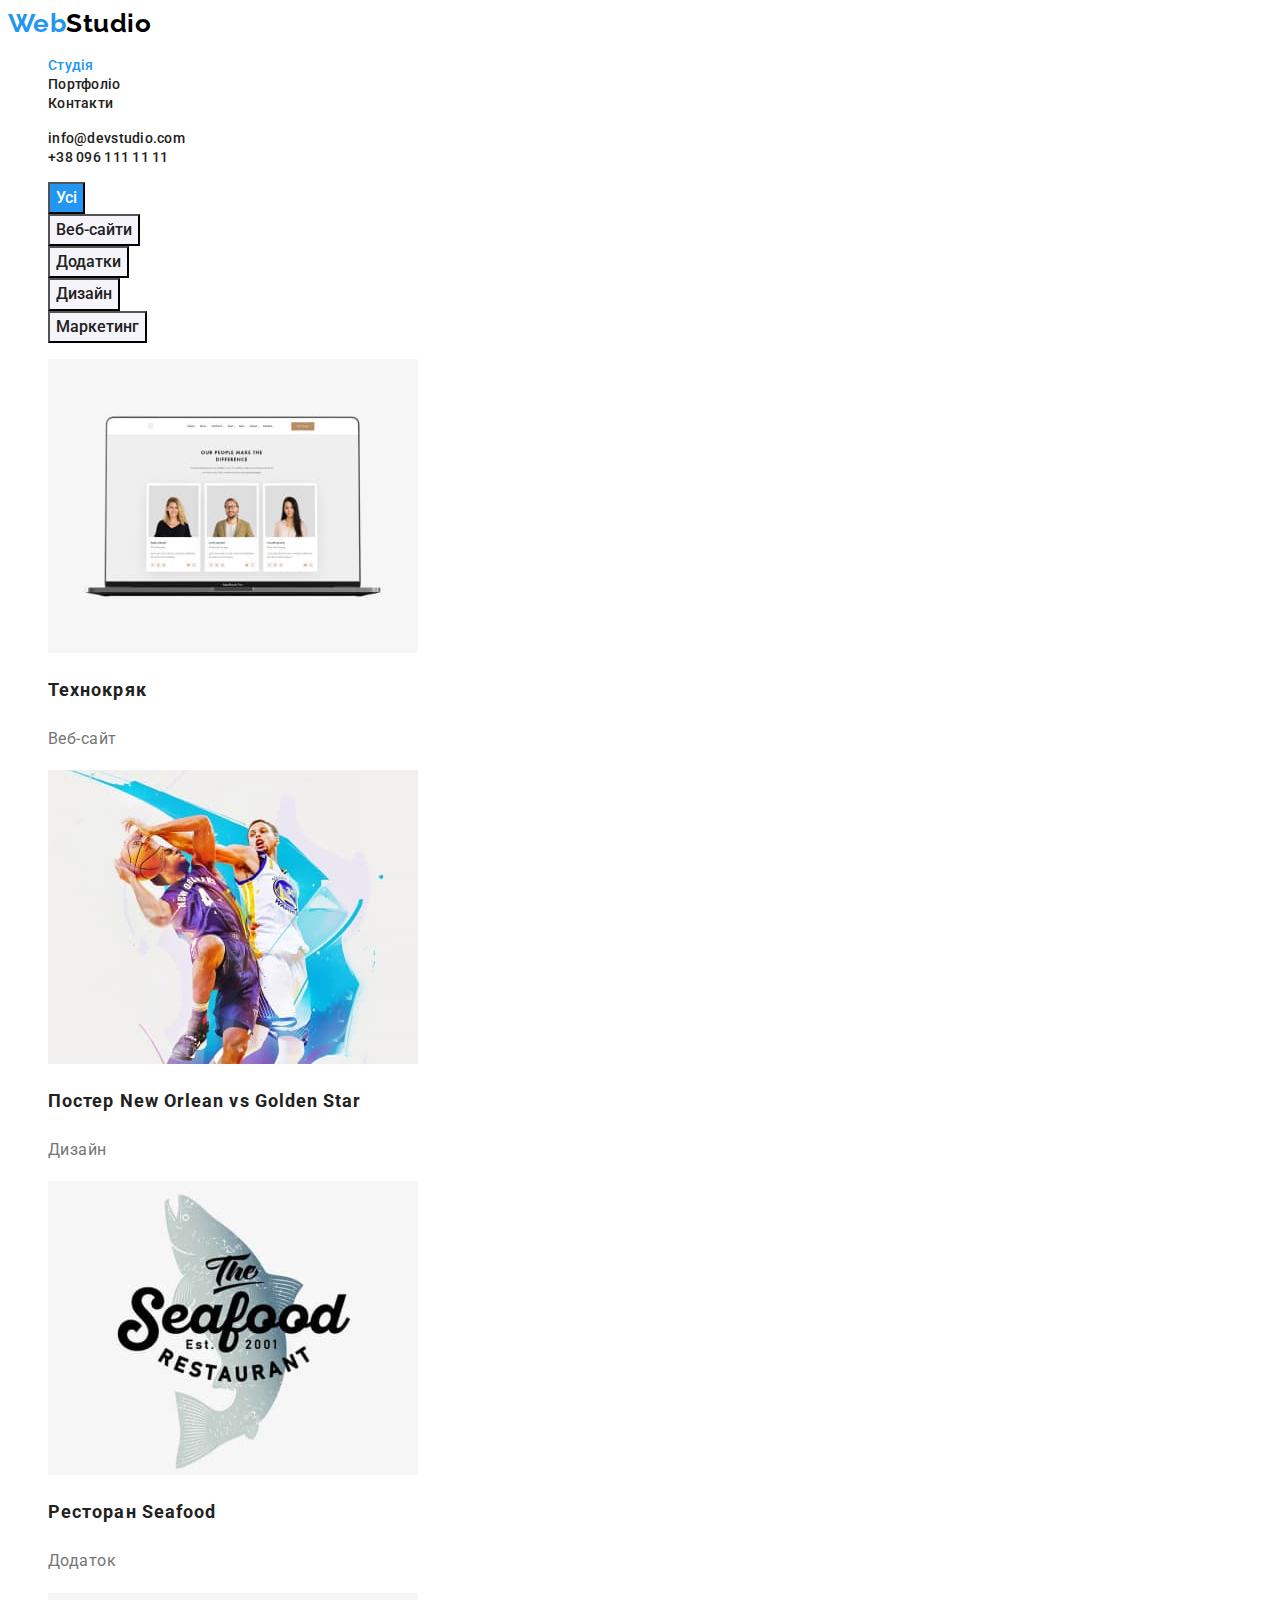
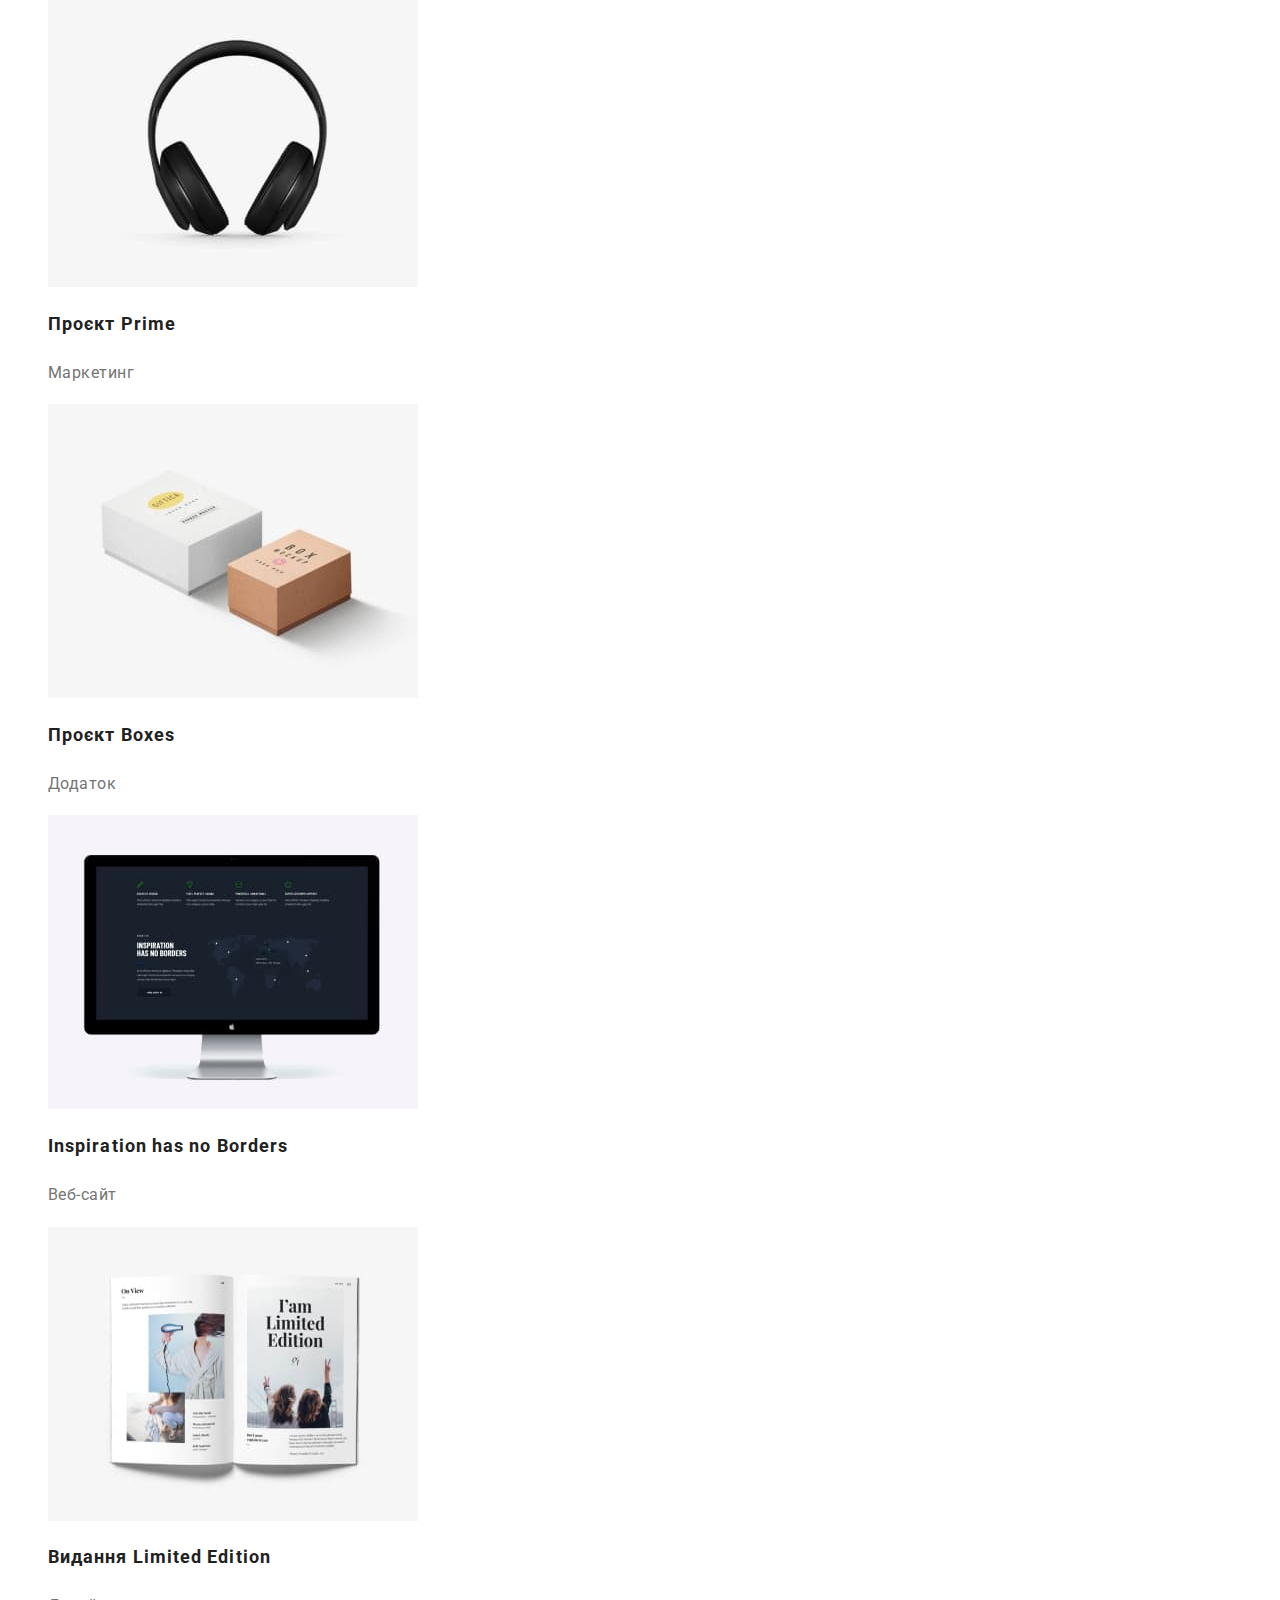
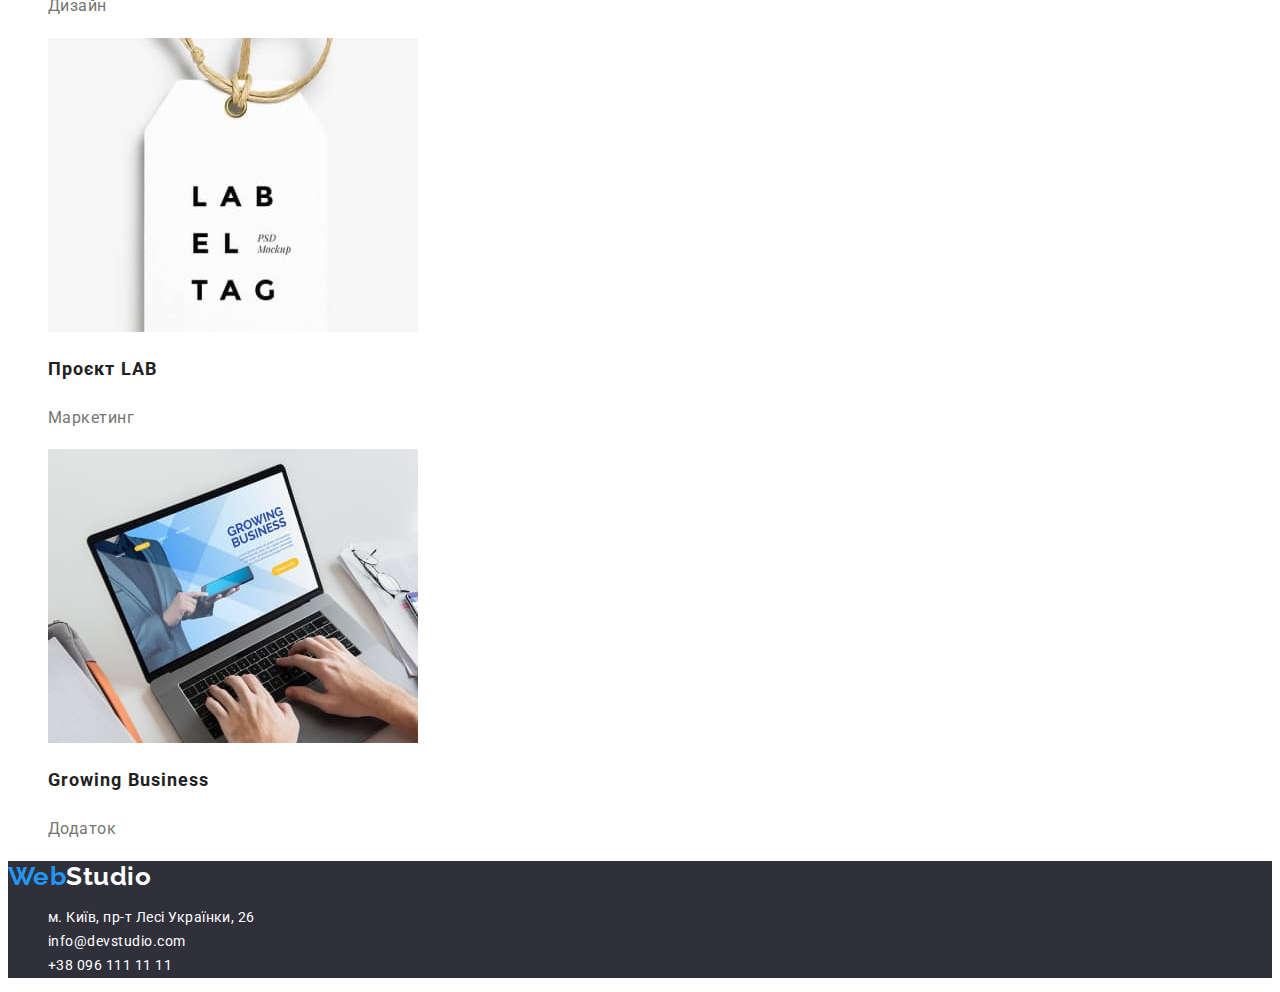
==== commit 889673d0: "фінал" ====
--- a/portfolio.html
+++ b/portfolio.html
@@ -18,12 +18,12 @@
         <a href="./index.html" class="logo">
           Web<span class="logo-title-black">Studio</span>
         </a>
-        <ul class="site-nav">
+        <ul class="site-nav list">
           <li>
-            <a href="./index.html" class="linc">Студія</a>
+            <a href="./index.html" class="linc current">Студія</a>
           </li>
           <li>
-            <a href="./portfolio.html" class="linc current">Портфоліо</a>
+            <a href="./portfolio.html" class="linc">Портфоліо</a>
           </li>
           <li>
             <a href="#" class="linc">Контакти</a>
@@ -31,7 +31,7 @@
         </ul>
       </nav>
 
-      <ul class="contact-nav">
+      <ul class="contact-nav list">
         <li>
           <a href="mailto:info@devstudio.com " class="contact"
             >info@devstudio.com</a
@@ -46,7 +46,7 @@
       <!--Наші роботи-->
       <section class="section-works">
         <h1 class="visually-hidden">Наші роботи</h1>
-        <ul>
+        <ul class="filter list">
           <li>
             <button class="filter-button current" type="button">Усі</button>
           </li>
@@ -60,7 +60,7 @@
           </li>
         </ul>
 
-        <ul>
+        <ul class="works-nav list">
           <li>
             <img
               src="./images/portfolio-1.jpg"
@@ -127,7 +127,7 @@
         >Web<span class="title-logo-light">Studio</span>
       </a>
       <address class="adress-nav">
-        <ul>
+        <ul class="list">
           <li>
             <a
               href="https://goo.gl/maps/hLnJLnm5KdbcXGnV6"
--- a/css/styles.css
+++ b/css/styles.css
@@ -27,7 +27,7 @@
     letter-spacing: 0.03em;
 }
 
-ul {
+.list {
     list-style: none;
 }
 
